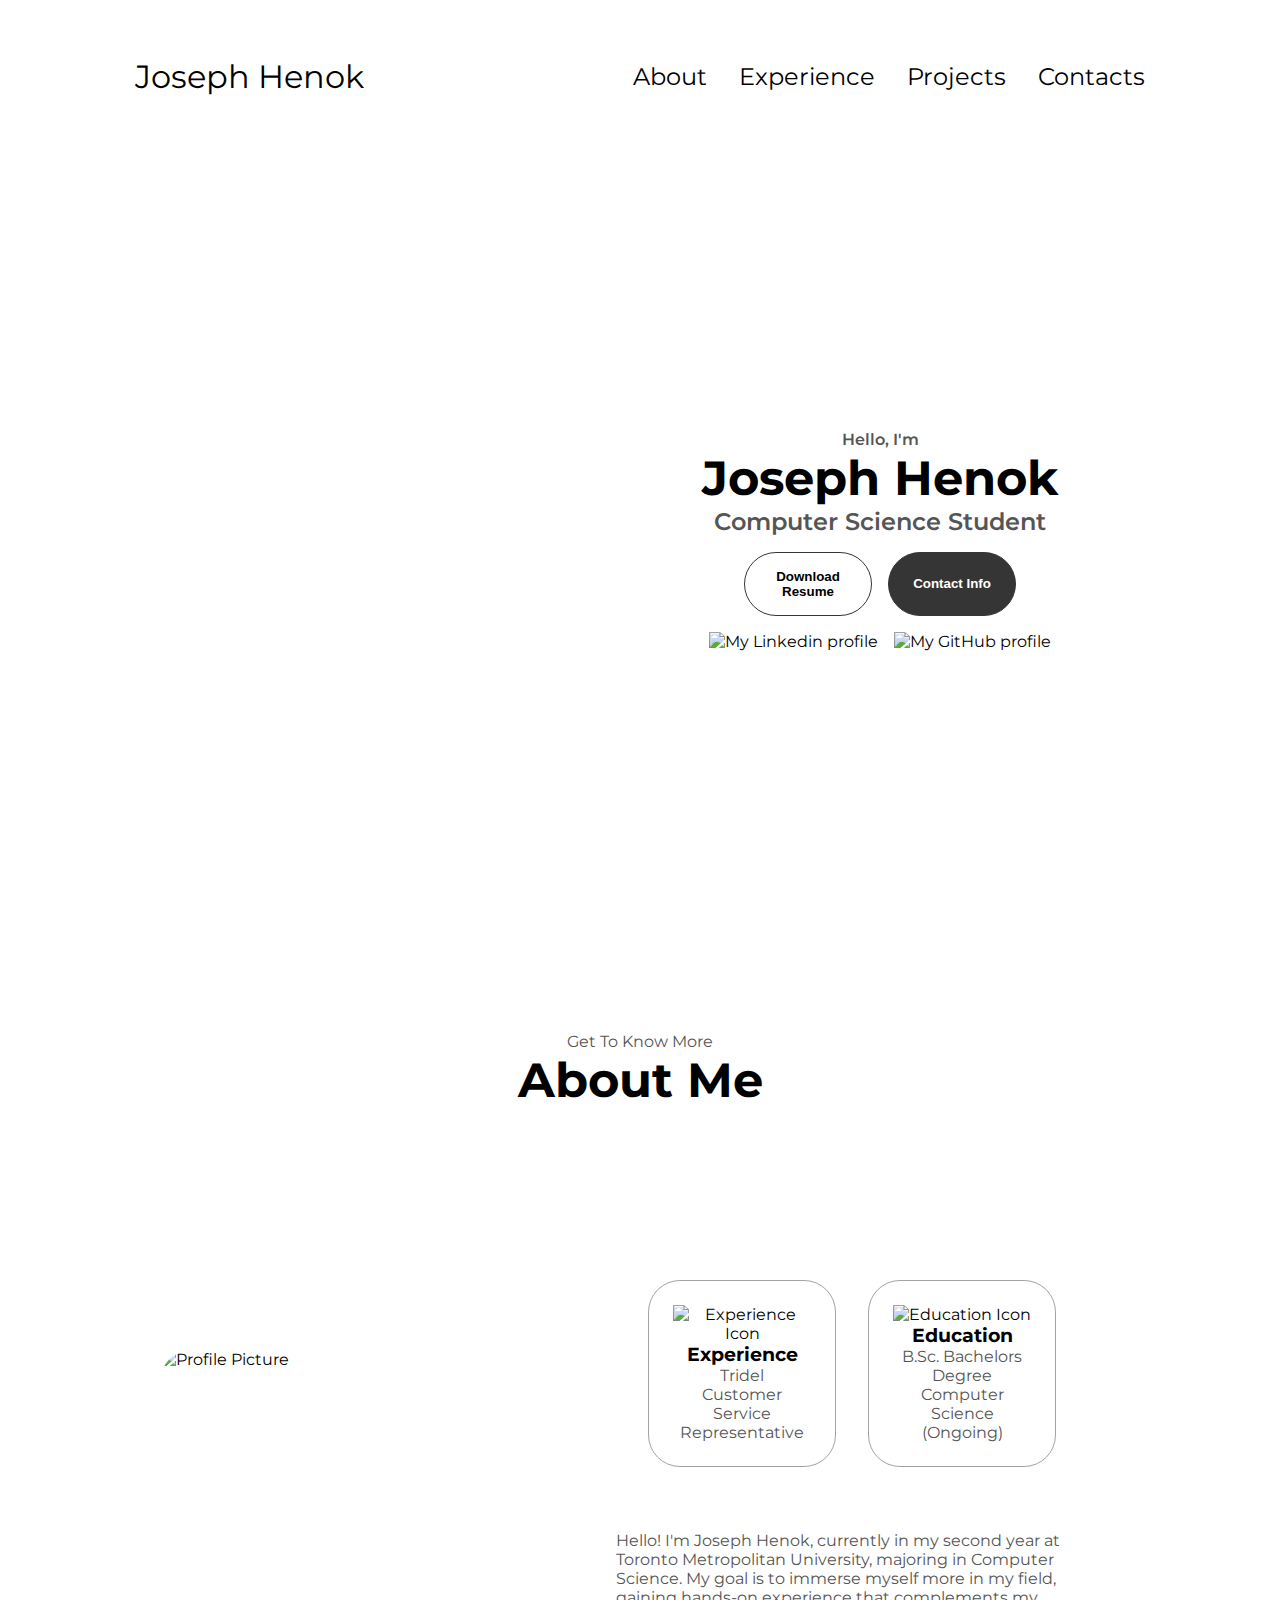
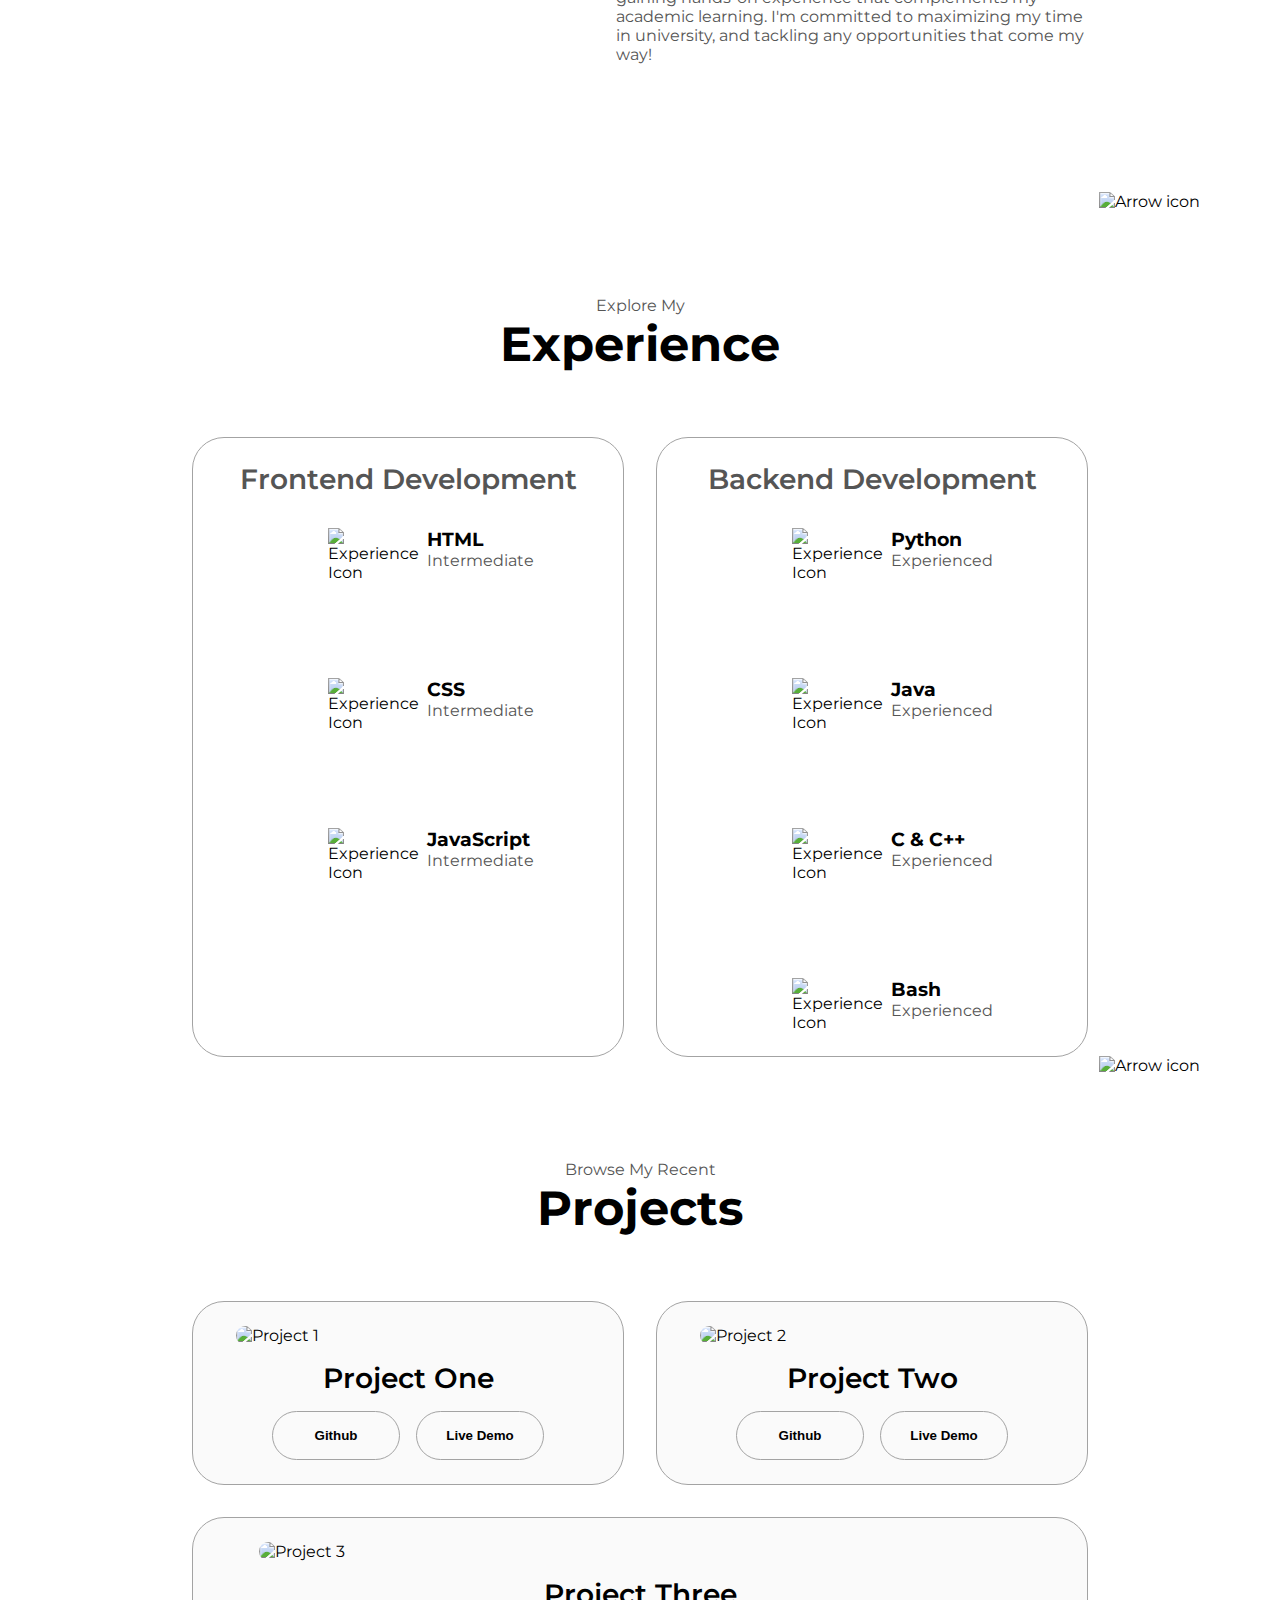
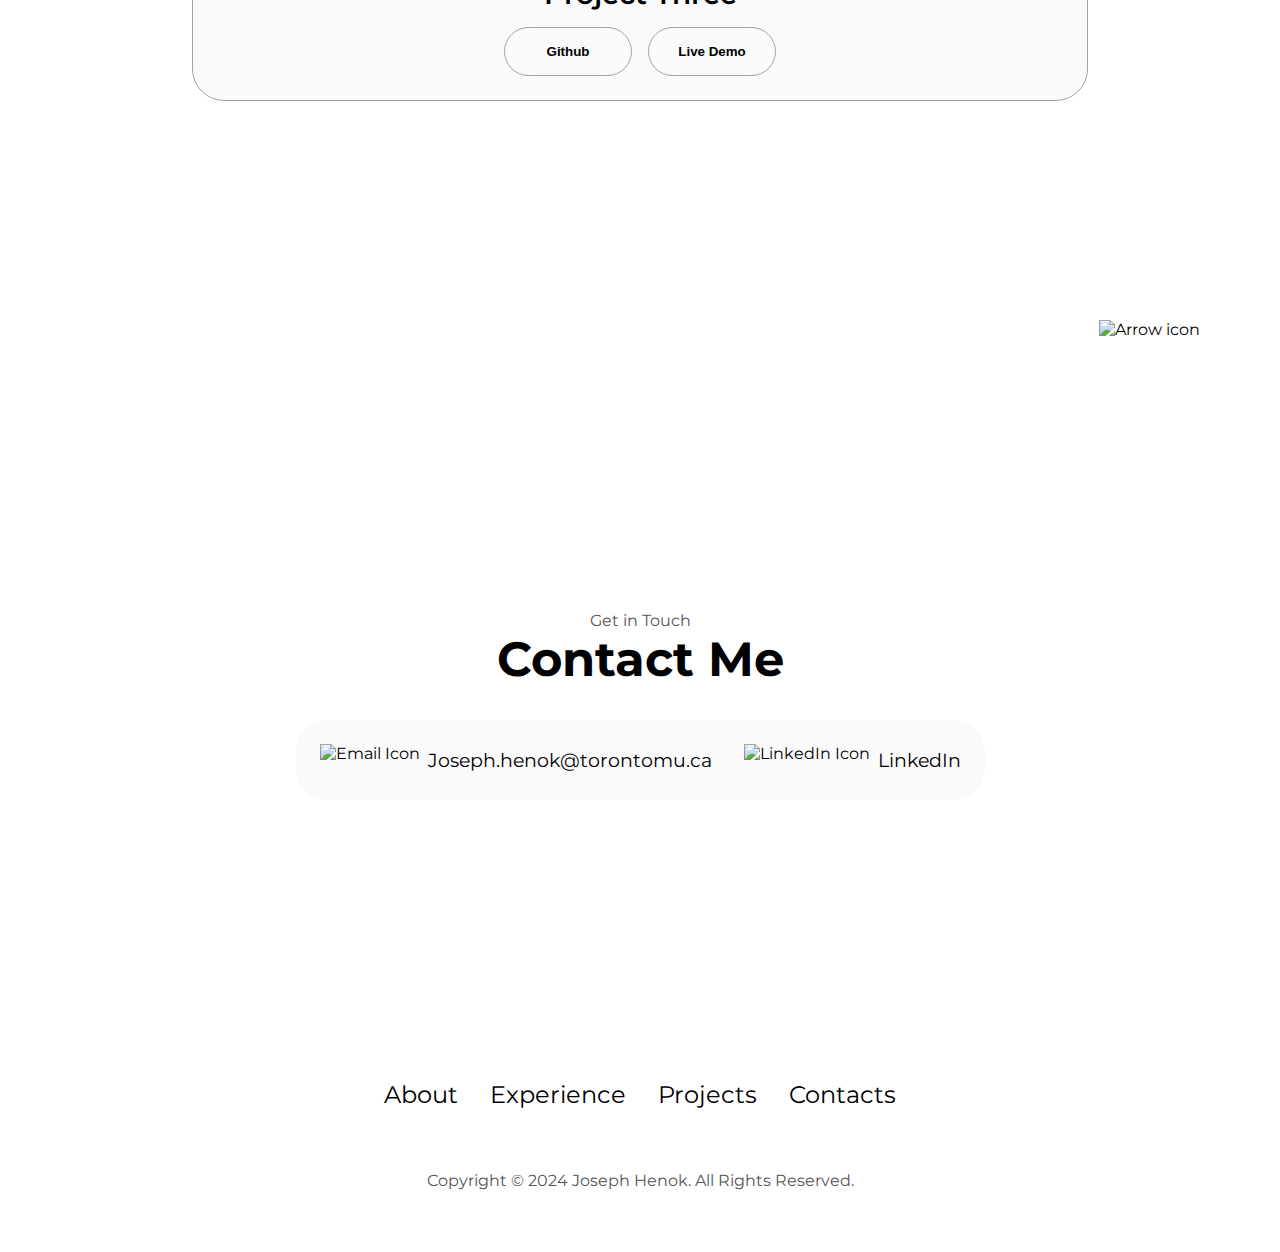
==== index.html @ 13d17602 "Merge branch 'main' of https://github.com/Josephhenok/website" ====
<!DOCTYPE html>
<html lang="en">
<head>
    <meta charset="UTF-8">
    <meta http-equiv="X-UA-Compatible" content="IE=edge">
    <meta name="viewport" content="width=device-width, initial-scale=1.0">
    <title>MyPortfolio</title>
    <link rel="stylesheet" href="style.css">
    <link rel="stylesheet" href="mediaqueries.css">
</head>
<body>
    <nav id="desktop-nav">
        <div class="logo">Joseph Henok</div>
        <div>
            <ul class="nav-links">
                <li><a href="#about">About</a></li>
                <li><a href="#experience">Experience</a></li>
                <li><a href="#projects">Projects</a></li>
                <li><a href="#contacts">Contacts</a></li>
            </ul>
        </div>
    </nav>
    <nav id="hamburger-nav">
        <div class="logo">Joseph Henok</div>
        <div class="hamburger-menu">
            <div class="hamburger-icon" onclick="toggleMenu()">
                <span></span>
                <span></span>
                <span></span>
            </div>
            <div class="menu-links">
                <li><a href="#about" onclick="toggleMenu()">About</a></li>
                <li><a href="#experience" onclick="toggleMenu()">Experience</a></li>
                <li><a href="#projects" onclick="toggleMenu()">Projects</a></li>
                <li><a href="#contacts" onclick="toggleMenu()">Contacts</a></li>
            </div>
        </div>
    </nav>
    <section id="profile">
        <div class="section__pic-container">
            <img src="./profile-pic.png" alt="">
        </div>
        <div class="section__text">
            <p class="section__text__p1">Hello, I'm</p>
            <h1 class="title">Joseph Henok</h1>
            <p class="section__text__p2">Computer Science Student</p>
            <div class="btn-container">
                <button class="btn btn-color-2"onclick="window.open('./Coop Resume.pdf')">
                Download Resume
            </button>
            <button class="btn btn-color-1"onclick="location.href='./#contacts'">
                Contact Info
            </button>
            </div>
            <div id="socials-container">
                <img src="./linkedin.png" 
                alt="My Linkedin profile" 
                class="icon" 
                onclick="location.href='https://www.linkedin.com/in/joseph-henok-674662269/'">
                <img src="./github.png" 
                alt="My GitHub profile" 
                class="icon" 
                onclick="location.href='https://github.com/Josephhenok/Projects'">
            </div>
        </div>
    </section>
    <section id="about">
        <p class="section__text__p1">Get To Know More</p>
        <h1 class="title">About Me</h1>
        <div class="section-container">
            <div class="section__pic-container">
                <img src="./TMU logo.png" alt="Profile Picture" class="about-pic">
            </div>
            <div class="about-details-container">
                <div class="about-containers">
                    <div class="details-container">
                        <img src="./experience.png" alt="Experience Icon" class="Icon">
                        <h3>Experience</h3>
                        <p>Tridel<br> Customer Service Representative</p>
                    </div>
                    <div class="details-container">
                        <img src="./education.png" alt="Education Icon" class="Icon">
                        <h3>Education</h3>
                        <p>B.Sc. Bachelors Degree<br> Computer Science (Ongoing)</p>
                    </div>
                    </div>
                    <div class="text-container">
                        <p>Hello! I'm Joseph Henok, currently in my second year at Toronto Metropolitan University, majoring in Computer Science. 
                          My goal is to immerse myself more in my field, gaining hands-on experience that complements my academic learning. I'm committed to maximizing my time in university, and tackling any opportunities that come my way!</p>
                    </div>
                </div>
            </div>
            <img
        src="./arrow.png"
        alt="Arrow icon"
        class="icon arrow"
        onclick="location.href='./#experience'"
      />
    </section>
    <section id="experience">
        <p class="section__text__p1">Explore My</p>
        <h1 class="title">Experience</h1>
        <div class="experience-details-container">
            <div class="about-containers">
                <div class="details-container">
                    <h2 class="experience-sub-title">Frontend Development</h2>
                    <div class="article-container">
                        <article>
                            <img src="./checkmark.png" alt="Experience Icon" class="Icon">
                        <div>
                            <h3>HTML</h3>
                            <p>Intermediate</p>
                        </div>
                    </article>
                        <article>
                        <img src="./checkmark.png" alt="Experience Icon" class="Icon">
                    <div>
                        <h3>CSS</h3>
                        <p>Intermediate</p>
                    </div>
                    </article>
                        <article>
                        <img src="./checkmark.png" alt="Experience Icon" class="Icon">
                    <div>
                        <h3>JavaScript</h3>
                        <p>Intermediate</p>
                    </div>
                    </article>
                    </div>
                </div>
                <div class="details-container">
                    <h2 class="experience-sub-title">Backend Development</h2>
                    <div class="article-container">
                        <article>
                            <img src="./checkmark.png" alt="Experience Icon" class="Icon">
                        <div>
                            <h3>Python</h3>
                            <p>Experienced</p>
                        </div>
                    </article>
                        <article>
                        <img src="./checkmark.png" alt="Experience Icon" class="Icon">
                    <div>
                        <h3>Java</h3>
                        <p>Experienced</p>
                    </div>
                    </article>
                        <article>
                        <img src="./checkmark.png" alt="Experience Icon" class="Icon">
                    <div>
                        <h3>C & C++</h3>
                        <p>Experienced</p>
                    </div>
                    </article>
                        <article>
                        <img src="./checkmark.png" alt="Experience Icon" class="Icon">
                    <div>
                        <h3>Bash</h3>
                        <p>Experienced</p>
                    </div>
                    </article>
                    </div>
                </div>
            </div>
        </div>
        <img
        src="./arrow.png"
        alt="Arrow icon"
        class="icon arrow"
        onclick="location.href='./#projects'"
      />
    </section>
    <section id="projects">
        <p class="section__text__p1">Browse My Recent</p>
        <h1 class="title">Projects</h1>
        <div class="experience-details-container">
          <div class="about-containers">
            <div class="details-container color-container">
              <div class="article-container">
                <img
                  src="./project-1.png"
                  alt="Project 1"
                  class="project-img"
                />
              </div>
              <h2 class="experience-sub-title project-title">Project One</h2>
              <div class="btn-container">
                <button
                  class="btn btn-color-2 project-btn"
                  onclick="location.href='https://github.com/'"
                >
                  Github
                </button>
                <button
                  class="btn btn-color-2 project-btn"
                  onclick="location.href='https://github.com/'"
                >
                  Live Demo
                </button>
              </div>
            </div>
            <div class="details-container color-container">
              <div class="article-container">
                <img
                  src="./project-2.png"
                  alt="Project 2"
                  class="project-img"
                />
              </div>
              <h2 class="experience-sub-title project-title">Project Two</h2>
              <div class="btn-container">
                <button
                  class="btn btn-color-2 project-btn"
                  onclick="location.href='https://github.com/'"
                >
                  Github
                </button>
                <button
                  class="btn btn-color-2 project-btn"
                  onclick="location.href='https://github.com/'"
                >
                  Live Demo
                </button>
              </div>
            </div>
            <div class="details-container color-container">
              <div class="article-container">
                <img
                  src="./project-3.png"
                  alt="Project 3"
                  class="project-img"
                />
              </div>
              <h2 class="experience-sub-title project-title">Project Three</h2>
              <div class="btn-container">
                <button
                  class="btn btn-color-2 project-btn"
                  onclick="location.href='https://github.com/'"
                >
                  Github
                </button>
                <button
                  class="btn btn-color-2 project-btn"
                  onclick="location.href='https://github.com/'"
                >
                  Live Demo
                </button>
              </div>
            </div>
          </div>
        </div>
        <img
        src="./arrow.png"
        alt="Arrow icon"
        class="icon arrow"
        onclick="location.href='./#contacts'"
      />
      </section>
      <section id="contacts">
        <p class="section__text__p1">Get in Touch</p>
        <h1 class="title">Contact Me</h1>
        <div class="contact-info-upper-container">
          <div class="contact-info-container">
            <img
              src="./email.png"
              alt="Email Icon"
              class="icon contact-icon email-icon"
            />
            <p><a href="mailto:joseph.henok@torontomu.ca">Joseph.henok@torontomu.ca</a></p>
          </div>
          <div class="contact-info-container">
            <img
              src="./linkedin.png"
              alt="LinkedIn Icon"
              class="icon contact-icon"
            />
            <p><a href="https://www.linkedin.com/in/joseph-henok-674662269/">LinkedIn</a></p>
          </div>
        </div>
      </section>
    <footer>
        <nav>
            <div class="nav-links-container">
                <ul class="nav-links">
                    <li><a href="#about">About</a></li>
                    <li><a href="#experience">Experience</a></li>
                    <li><a href="#projects">Projects</a></li>
                    <li><a href="#contacts">Contacts</a></li>
                </ul>
            </div>
        </nav>
        <p>Copyright &#169; 2024 Joseph Henok. All Rights Reserved.</p>
    </footer>
    <script src="script.js"></script>
</body>
</html>
---- style.css ----
/* GENERAL */

@import url('https://fonts.googleapis.com/css2?family=Montserrat:wght@100..900&display=swap');


* {
    margin: 0;
    padding: 0;
}

body {
    font-family: "Montserrat", sans-serif;
}

html{
    scroll-behavior: smooth;
}

p{
    color: rgb(85,85,85);
}

/* TRANSITION */

a, .btn {
    transition: all 300ms ease;
}

/* DESKTOP NAV*/

nav, .nav-links{
    display: flex;
}

nav{
    justify-content: space-around;
    align-items: center;
    height: 17vh;
}

.nav-links{
    gap: 2rem;
    list-style: none;
    font-size: 1.5rem;
}

a{
    color: black;
    text-decoration: none;
    text-decoration-color: white;
}

a:hover{
    color: gray;
    text-decoration: underline;
    text-underline-offset: 1rem;
    text-decoration-color: rgb(181,181,181);
}

.logo {
    font-size: 2rem;
}

.logo:hover{
    cursor: default;
}

/* HAMBURGER MENU */
#hamburger-nav {
    display: none;
}

.hamburger-menu {
    position: relative;
    display: inline-block;
}

.hamburger-icon {
    display: flex;
    flex-direction: column;
    justify-content: space-between;
    height: 24px;
    width: 30px;
    cursor: pointer;
}

.hamburger-icon span{
    width: 100%;
    height: 2px;
    background-color: black;
    transition: all 0.3 ease-in-out;
}

.menu-links{
    position: absolute;
    top: 100%;
    right: 0%;
    background-color: white;
    width: fit-content;
    max-height: 0;
    overflow: hidden;
    transition: all 0.3 ease-in-out;
}

.menu-links a {
    display: block;
    padding: 10px;
    text-align: center;
    font-size: 1.5rem;
    color: black;
    text-decoration: none;
    transition: all 0.3 ease-in-out;
}

.menu-links li{
    list-style: none;
}

.menu-links.open {
    max-height: 300px;
}

.hamburger-icon.open span:first-child {
    transform: rotate(45deg) translate(10px,5px);
}

.hamburger-icon.open span:nth-child(2) {
    opacity: 0;
}

.hamburger-icon.open span:last-child {
    transform: rotate(-45deg) translate(10px,-5px);
}

.hamburger-icon span:first-child{
    transform: none;
}

.hamburger-icon span:first-child{
    opacity: 1;
}

.hamburger-icon span:first-child{
    transform: none;
}

/* SECTIONS */

section {
    padding-top: 4vh;
    height: 96vh;
    margin: 0 10rem;
    box-sizing: border-box;
    min-height: fit-content;
}
.section-container{
    display: flex;
}

/* PROFILE */

#profile {
    display: flex;
    justify-content: center;
    gap: 5rem;
    height: 60vh;

}

.section__pic-container{
    display: flex;
    height: 400px;
    width: 400px;
    margin: auto 0;
}

.section__text{
    align-self: center;
    text-align: center;
}

.section__text p{
    font-weight: 600;
}

.section__text__p1{
    text-align: center;
}

.section__text__p2{
    font-size: 1.5rem;
    margin-bottom: 1rem;
}

.title{
    font-size: 3rem;
    text-align: center;
}

#socials-container {
    display: flex;
    justify-content: center;
    margin-top: 1rem;
    gap: 1rem;
}

/* ICONS */

.icon {
    cursor: pointer;
    height: 1.75rem;
}

/* BUTTONS */

.btn-container{
    display: flex;
    justify-content: center;
    gap: 1rem;
}

.btn{
    font-weight: 600;
    transition: all 300ms ease;
    padding: 1rem;
    width: 8rem;
    border-radius: 2rem;
}

.btn-color-1, .btn-color-2 {
    border: rgb(53, 53, 53) 0.1rem solid;
}

.btn-color-1:hover,
.btn-color-2:hover{
    border:rgb(53,53,53) 0.1rem solid;
}

.btn-color-1:hover,
.btn-color-2:hover{
    cursor: pointer;    
}

.btn-color-1,
.btn-color-2:hover{
    background: rgb(53,53,53);
    color: white;
}

.btn-color-1:hover{
    background-color: rgb(0,0,0);
}

.btn-color-2{
    background: none;
}

.btn-color-2:hover{
    border: rgb(255,255,255) 0.1rem solid;
}

.btn-container{
    gap: 1rem;
}

/* ABOUT */

#about{
    position: relative;
}

.about-containers{
    gap: 2rem;
    margin-bottom: 2rem;
    margin-top: 2rem;
}

.about-details-container{
    justify-content: center;
    flex-direction: column;
}

.about-containers, .about-details-container{
    display: flex;
    padding: 2rem;
}

.about-pic{
    border-radius: 2rem;
    height: 20vh;
    width: 40vh;
    margin: auto 0;
    /* background-position: left; */
}

.arrow{
    position: absolute;
    right: -5rem;
    bottom: 2.5rem;
}

.details-container{
    padding: 1.5rem;
    flex: 1;
    background: white;
    border-radius: 2rem;
    border: rgb(53,53,53) 0.1rem solid;
    border-color: rgb(163,163,163);
    text-align: center;
}

.section-container{
    gap: 4rem;
    height: 80%;
}

.section__pic-container{
    height: 400px;
    width: 400px;
    margin: auto 0; 
}

/* EXPERIENCE */

#experience{
    position: relative;
}

.experience-sub-title{
    color: rgb(85,85,85);
    font-weight: 600;
    font-size: 1.75rem;
    margin-bottom: 2rem;
}

.experience-details-container{
    display: flex;
    justify-content: center;
    flex-direction: column;
}

.article-container{
    display: flex;
    text-align: left;
    flex-wrap: wrap;
    flex-direction: row;
    gap: 6rem;
    justify-content: space-around;
}

article{
    display: flex;
    width: 10rem;
    justify-content: space-around;
    gap: 0.5rem;
}

article .icon{
    cursor: default;
}

/* PROJECTS */

#projects{
    position: relative;
}

.color-container {
    border-color: rgb(163,163,163);
    background: rgb(250,250,250);
}

.project-img{
    border-radius: 2rem;
    width: 90%;
    height: 90%;
}

.project-title{
    margin: 1rem;
    color: black;
}

.project-btn{
    color: black;
    border-color: rgb(163,163,163);
}

/* CONTACT */

#contacts {
    display: flex;
    justify-content: center;
    flex-direction: column;
    height: 70vh;
}

.contact-info-upper-container{
    display: flex;
    justify-content: center;
    border-radius: 2rem;
    border: rgb(53,53,53);
    border-color: rgb(163,163,163);
    background: rgb(250,250,250);
    margin: 2rem auto;
    padding: 0.5rem;
}

.contact-info-container{
    display: flex;
    align-items: center;
    justify-content: center;
    gap: 0.5rem;
    margin: 1rem;
}

.contact-info-container p{
    font-size: larger;
}

.contact-icon{
    cursor: default;
    height: 2rem;
}

/* FOOTER SECTION */

footer{
    height: 26vh;
    margin: 0 1rem;
}

footer p{
    text-align: center;
}
---- mediaqueries.css ----
@media screen and (max-width: 1400px) {
    #profile {
        height: 83vh;
        margin-bottom: 6rem;
    }
    .about-containers {
        flex-wrap: wrap;
    }
}

@media screen and (max-width: 1200px) {
    #desktop-nav {
        display: none;
    }
    #hamburger-nav {
        display: flex;
    }
    #experience, .experience-details-container {
        margin-top: 2rem;
    }
    #profile, .section-container {
        display: block;
    }
    section, .section-container {
        height: fit-content;
    }
    section {
        margin: 0 5%;
    }
    .section__pic-container {
        width: 275px;
        height: 275px;
        margin: 0 auto 2rem;
    }
    .about-containers {
        margin-top: 0;
    }
}

@media screen and (max-width: 600px) {
    #contact, footer {
        height: 40vh;
    }
    #profile {
        height: 83vh;
        margin-bottom: 0;
    }
    article {
        font-size: 1rem;
    }
    footer nav {
        height: fit-content;
        margin-bottom: 2rem;
    }
    .about-containers, .contact-info-upper-container, .btn-container {
        flex-wrap: wrap;
    }
    .contact-info-container {
        margin: 0;
    }
    .contact-info-container p, .nav-links li a {
        font-size: 1rem;
    }
    .experience-sub-title {
        font-size: 1.25rem;
    }
    .logo {
        font-size: 1.5rem;
    }
    .nav-links {
        flex-direction: column;
        gap: 0.5rem;
        text-align: center;
    }
    .section__pic-container{
        width: auto;
        height: 46vw;
        justify-content: center;
    }
    .section__text__p2 {
        font-size: 1.25rem;
    }
    .title {
        font-size: 2rem;
    }
    .text-container {
        text-align: justify;
    }
}
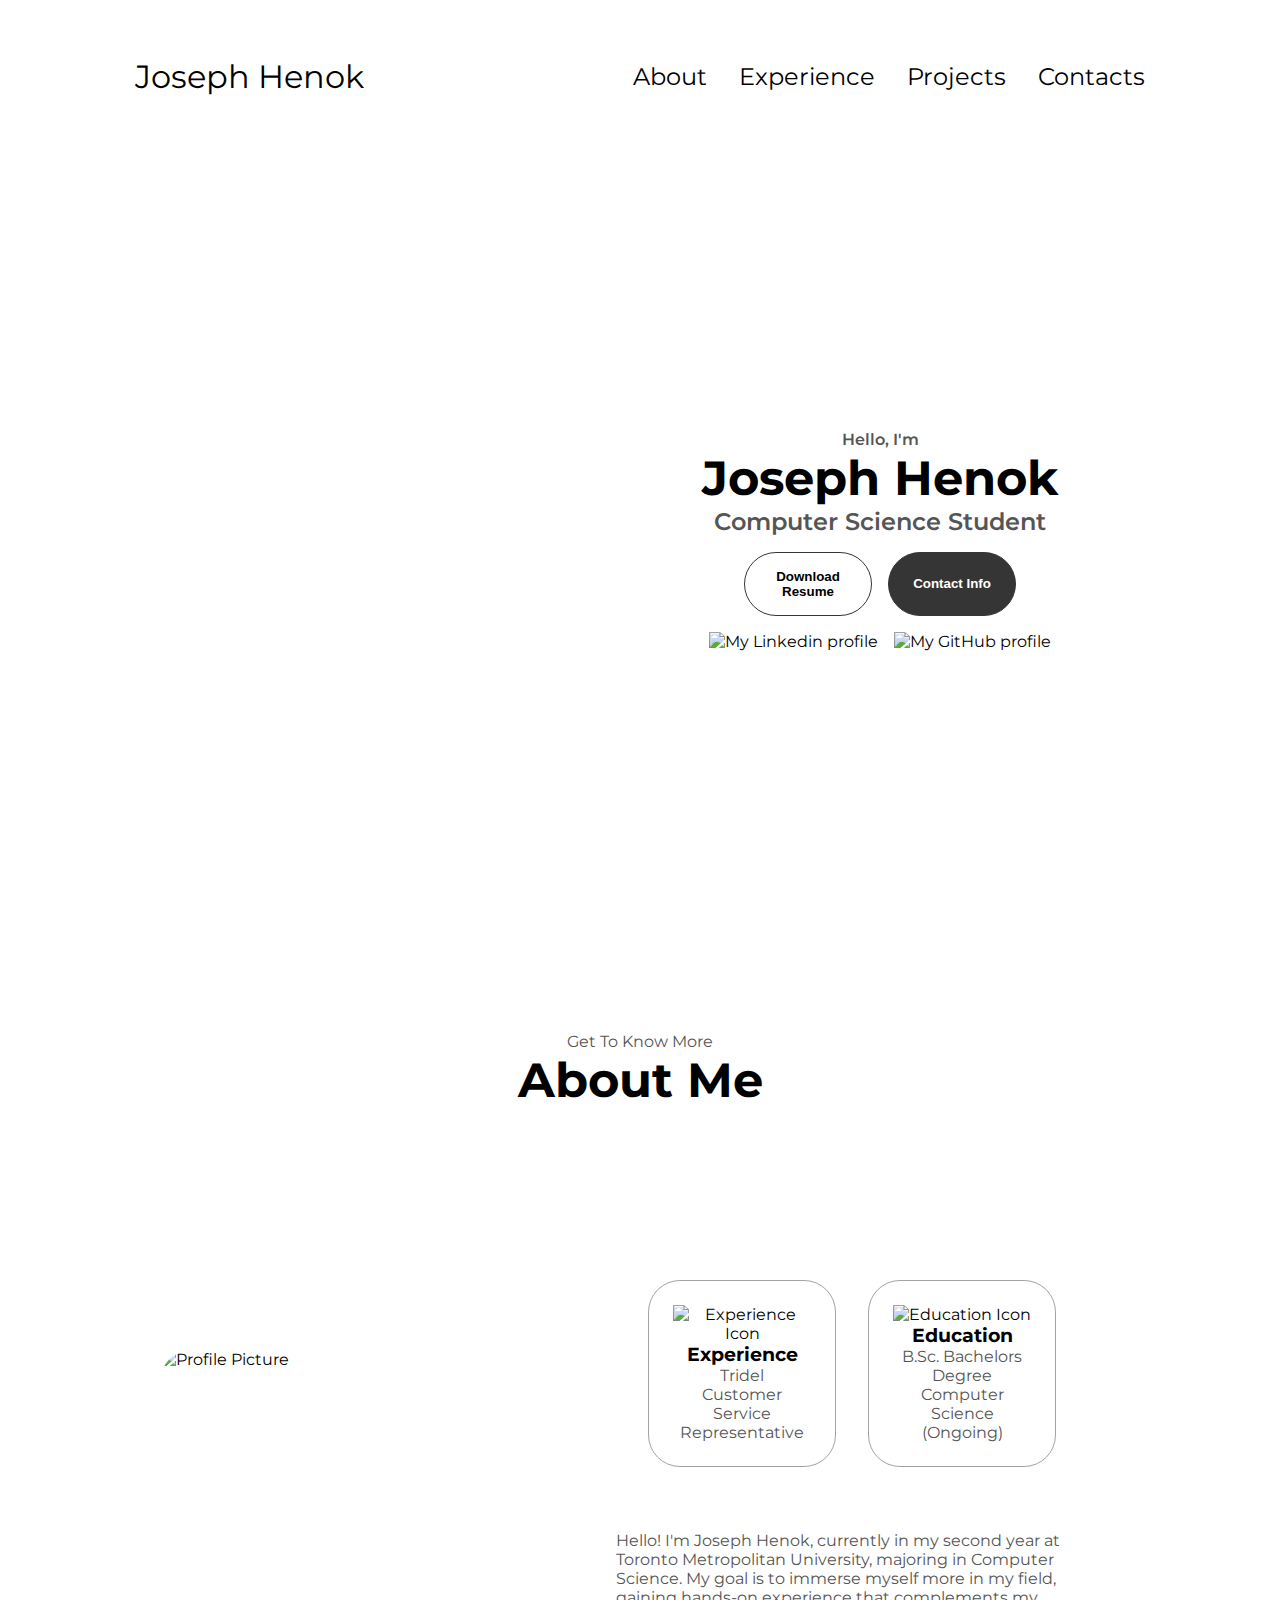
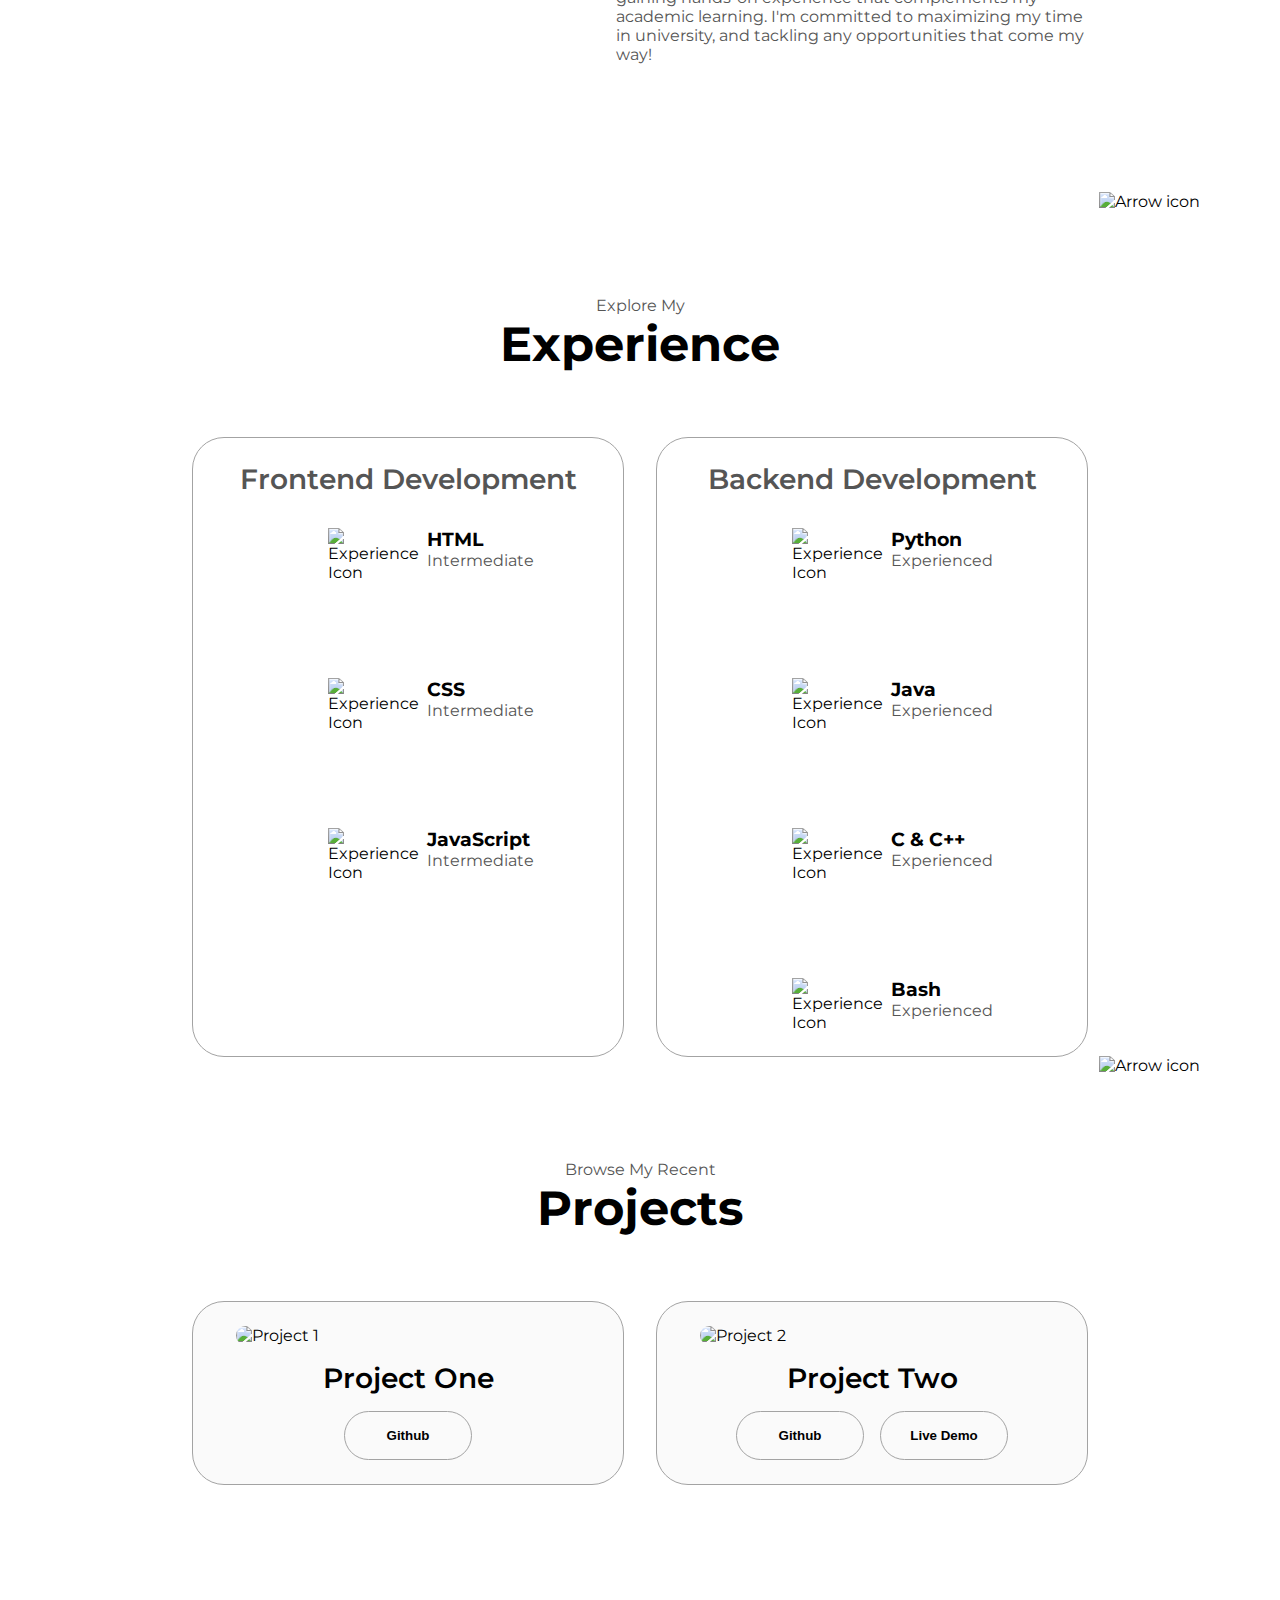
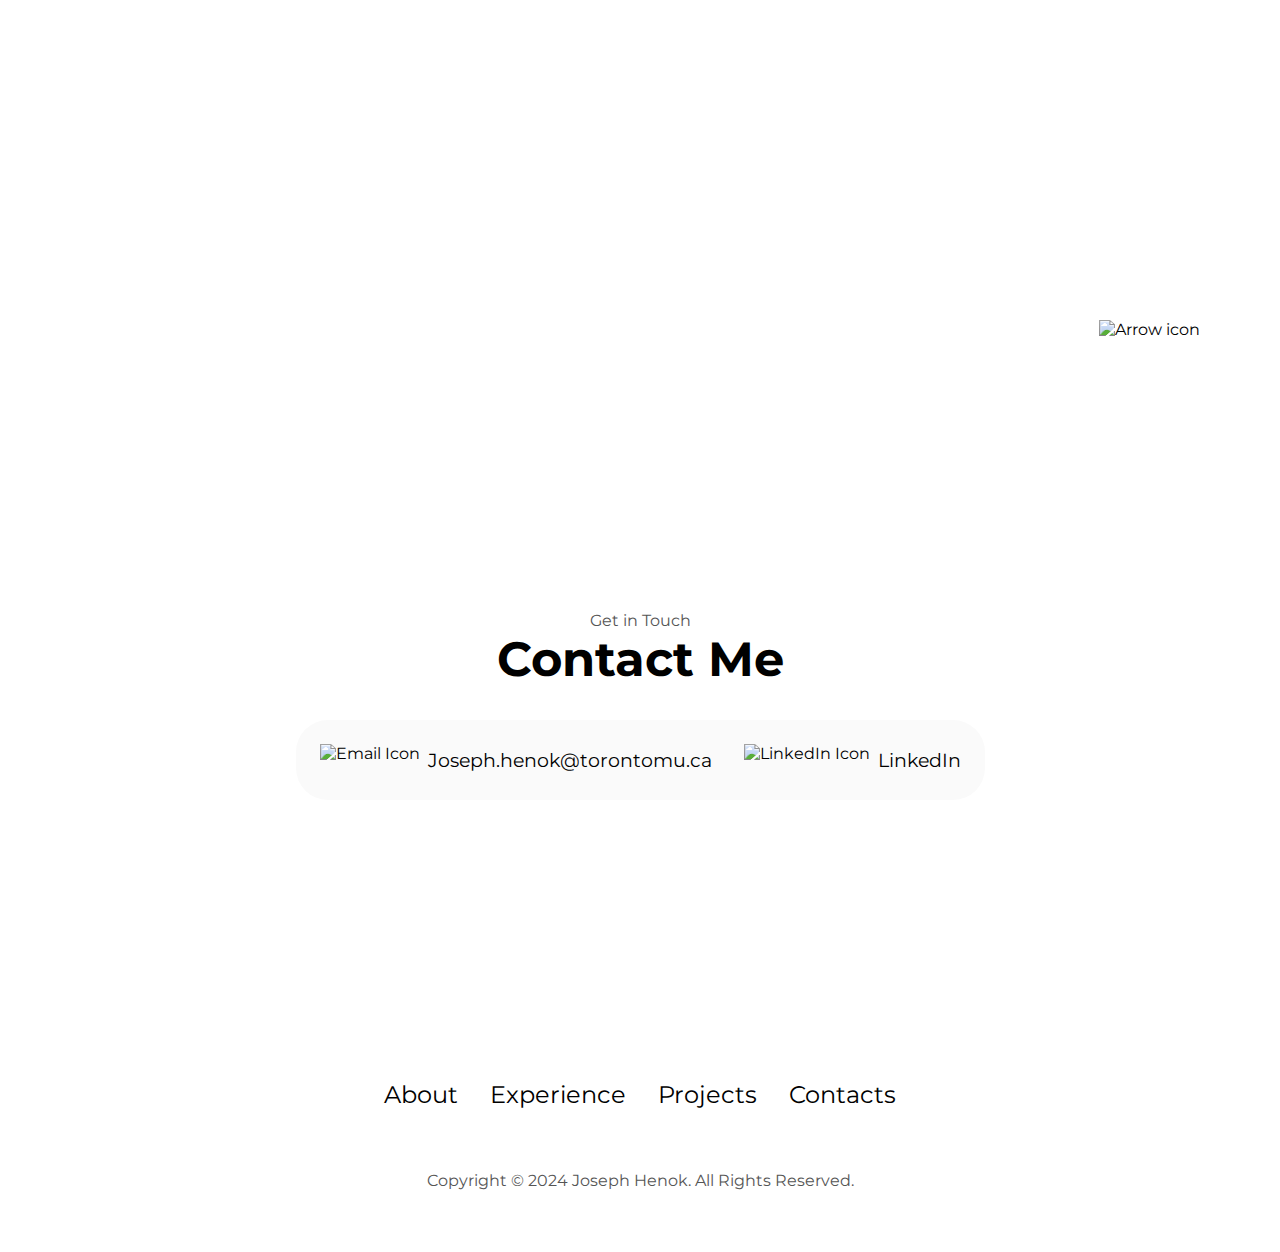
==== commit d83917b2: "Merge branch 'main' of https://github.com/Josephhenok/website" ====
--- a/index.html
+++ b/index.html
@@ -38,7 +38,7 @@
     </nav>
     <section id="profile">
         <div class="section__pic-container">
-            <img src="./profile-pic.png" alt="">
+            <img src="./assets/profile-pic.png" alt="">
         </div>
         <div class="section__text">
             <p class="section__text__p1">Hello, I'm</p>
@@ -53,11 +53,11 @@
             </button>
             </div>
             <div id="socials-container">
-                <img src="./linkedin.png" 
+                <img src="./assets/linkedin.png" 
                 alt="My Linkedin profile" 
                 class="icon" 
                 onclick="location.href='https://www.linkedin.com/in/joseph-henok-674662269/'">
-                <img src="./github.png" 
+                <img src="./assets/github.png" 
                 alt="My GitHub profile" 
                 class="icon" 
                 onclick="location.href='https://github.com/Josephhenok/Projects'">
@@ -69,17 +69,17 @@
         <h1 class="title">About Me</h1>
         <div class="section-container">
             <div class="section__pic-container">
-                <img src="./TMU logo.png" alt="Profile Picture" class="about-pic">
+                <img src="./assets/TMU logo.png" alt="Profile Picture" class="about-pic">
             </div>
             <div class="about-details-container">
                 <div class="about-containers">
                     <div class="details-container">
-                        <img src="./experience.png" alt="Experience Icon" class="Icon">
+                        <img src="./assets/experience.png" alt="Experience Icon" class="Icon">
                         <h3>Experience</h3>
                         <p>Tridel<br> Customer Service Representative</p>
                     </div>
                     <div class="details-container">
-                        <img src="./education.png" alt="Education Icon" class="Icon">
+                        <img src="./assets/education.png" alt="Education Icon" class="Icon">
                         <h3>Education</h3>
                         <p>B.Sc. Bachelors Degree<br> Computer Science (Ongoing)</p>
                     </div>
@@ -91,7 +91,7 @@
                 </div>
             </div>
             <img
-        src="./arrow.png"
+        src="./assets/arrow.png"
         alt="Arrow icon"
         class="icon arrow"
         onclick="location.href='./#experience'"
@@ -106,21 +106,21 @@
                     <h2 class="experience-sub-title">Frontend Development</h2>
                     <div class="article-container">
                         <article>
-                            <img src="./checkmark.png" alt="Experience Icon" class="Icon">
+                            <img src="./assets/checkmark.png" alt="Experience Icon" class="Icon">
                         <div>
                             <h3>HTML</h3>
                             <p>Intermediate</p>
                         </div>
                     </article>
                         <article>
-                        <img src="./checkmark.png" alt="Experience Icon" class="Icon">
+                        <img src="./assets/checkmark.png" alt="Experience Icon" class="Icon">
                     <div>
                         <h3>CSS</h3>
                         <p>Intermediate</p>
                     </div>
                     </article>
                         <article>
-                        <img src="./checkmark.png" alt="Experience Icon" class="Icon">
+                        <img src="./assets/checkmark.png" alt="Experience Icon" class="Icon">
                     <div>
                         <h3>JavaScript</h3>
                         <p>Intermediate</p>
@@ -132,28 +132,28 @@
                     <h2 class="experience-sub-title">Backend Development</h2>
                     <div class="article-container">
                         <article>
-                            <img src="./checkmark.png" alt="Experience Icon" class="Icon">
+                            <img src="./assets/checkmark.png" alt="Experience Icon" class="Icon">
                         <div>
                             <h3>Python</h3>
                             <p>Experienced</p>
                         </div>
                     </article>
                         <article>
-                        <img src="./checkmark.png" alt="Experience Icon" class="Icon">
+                        <img src="./assets/checkmark.png" alt="Experience Icon" class="Icon">
                     <div>
                         <h3>Java</h3>
                         <p>Experienced</p>
                     </div>
                     </article>
                         <article>
-                        <img src="./checkmark.png" alt="Experience Icon" class="Icon">
+                        <img src="./assets/checkmark.png" alt="Experience Icon" class="Icon">
                     <div>
                         <h3>C & C++</h3>
                         <p>Experienced</p>
                     </div>
                     </article>
                         <article>
-                        <img src="./checkmark.png" alt="Experience Icon" class="Icon">
+                        <img src="./assets/checkmark.png" alt="Experience Icon" class="Icon">
                     <div>
                         <h3>Bash</h3>
                         <p>Experienced</p>
@@ -164,7 +164,7 @@
             </div>
         </div>
         <img
-        src="./arrow.png"
+        src="./assets/arrow.png"
         alt="Arrow icon"
         class="icon arrow"
         onclick="location.href='./#projects'"
@@ -178,7 +178,7 @@
             <div class="details-container color-container">
               <div class="article-container">
                 <img
-                  src="./project-1.png"
+                  src="./assets/crypt.jpeg"
                   alt="Project 1"
                   class="project-img"
                 />
@@ -191,18 +191,12 @@
                 >
                   Github
                 </button>
-                <button
-                  class="btn btn-color-2 project-btn"
-                  onclick="location.href='https://github.com/'"
-                >
-                  Live Demo
-                </button>
               </div>
             </div>
             <div class="details-container color-container">
               <div class="article-container">
                 <img
-                  src="./project-2.png"
+                  src="./assets/project-2.png"
                   alt="Project 2"
                   class="project-img"
                 />
@@ -217,40 +211,16 @@
                 </button>
                 <button
                   class="btn btn-color-2 project-btn"
-                  onclick="location.href='https://github.com/'"
+                  onclick="location.href='https://josephhenok.netlify.app/'"
                 >
                   Live Demo
                 </button>
               </div>
             </div>
-            <div class="details-container color-container">
-              <div class="article-container">
-                <img
-                  src="./project-3.png"
-                  alt="Project 3"
-                  class="project-img"
-                />
-              </div>
-              <h2 class="experience-sub-title project-title">Project Three</h2>
-              <div class="btn-container">
-                <button
-                  class="btn btn-color-2 project-btn"
-                  onclick="location.href='https://github.com/'"
-                >
-                  Github
-                </button>
-                <button
-                  class="btn btn-color-2 project-btn"
-                  onclick="location.href='https://github.com/'"
-                >
-                  Live Demo
-                </button>
-              </div>
-            </div>
           </div>
         </div>
         <img
-        src="./arrow.png"
+        src="./assets/arrow.png"
         alt="Arrow icon"
         class="icon arrow"
         onclick="location.href='./#contacts'"
@@ -262,7 +232,7 @@
         <div class="contact-info-upper-container">
           <div class="contact-info-container">
             <img
-              src="./email.png"
+              src="./assets/email.png"
               alt="Email Icon"
               class="icon contact-icon email-icon"
             />
@@ -270,7 +240,7 @@
           </div>
           <div class="contact-info-container">
             <img
-              src="./linkedin.png"
+              src="./assets/linkedin.png"
               alt="LinkedIn Icon"
               class="icon contact-icon"
             />
@@ -293,4 +263,4 @@
     </footer>
     <script src="script.js"></script>
 </body>
-</html>+</html>
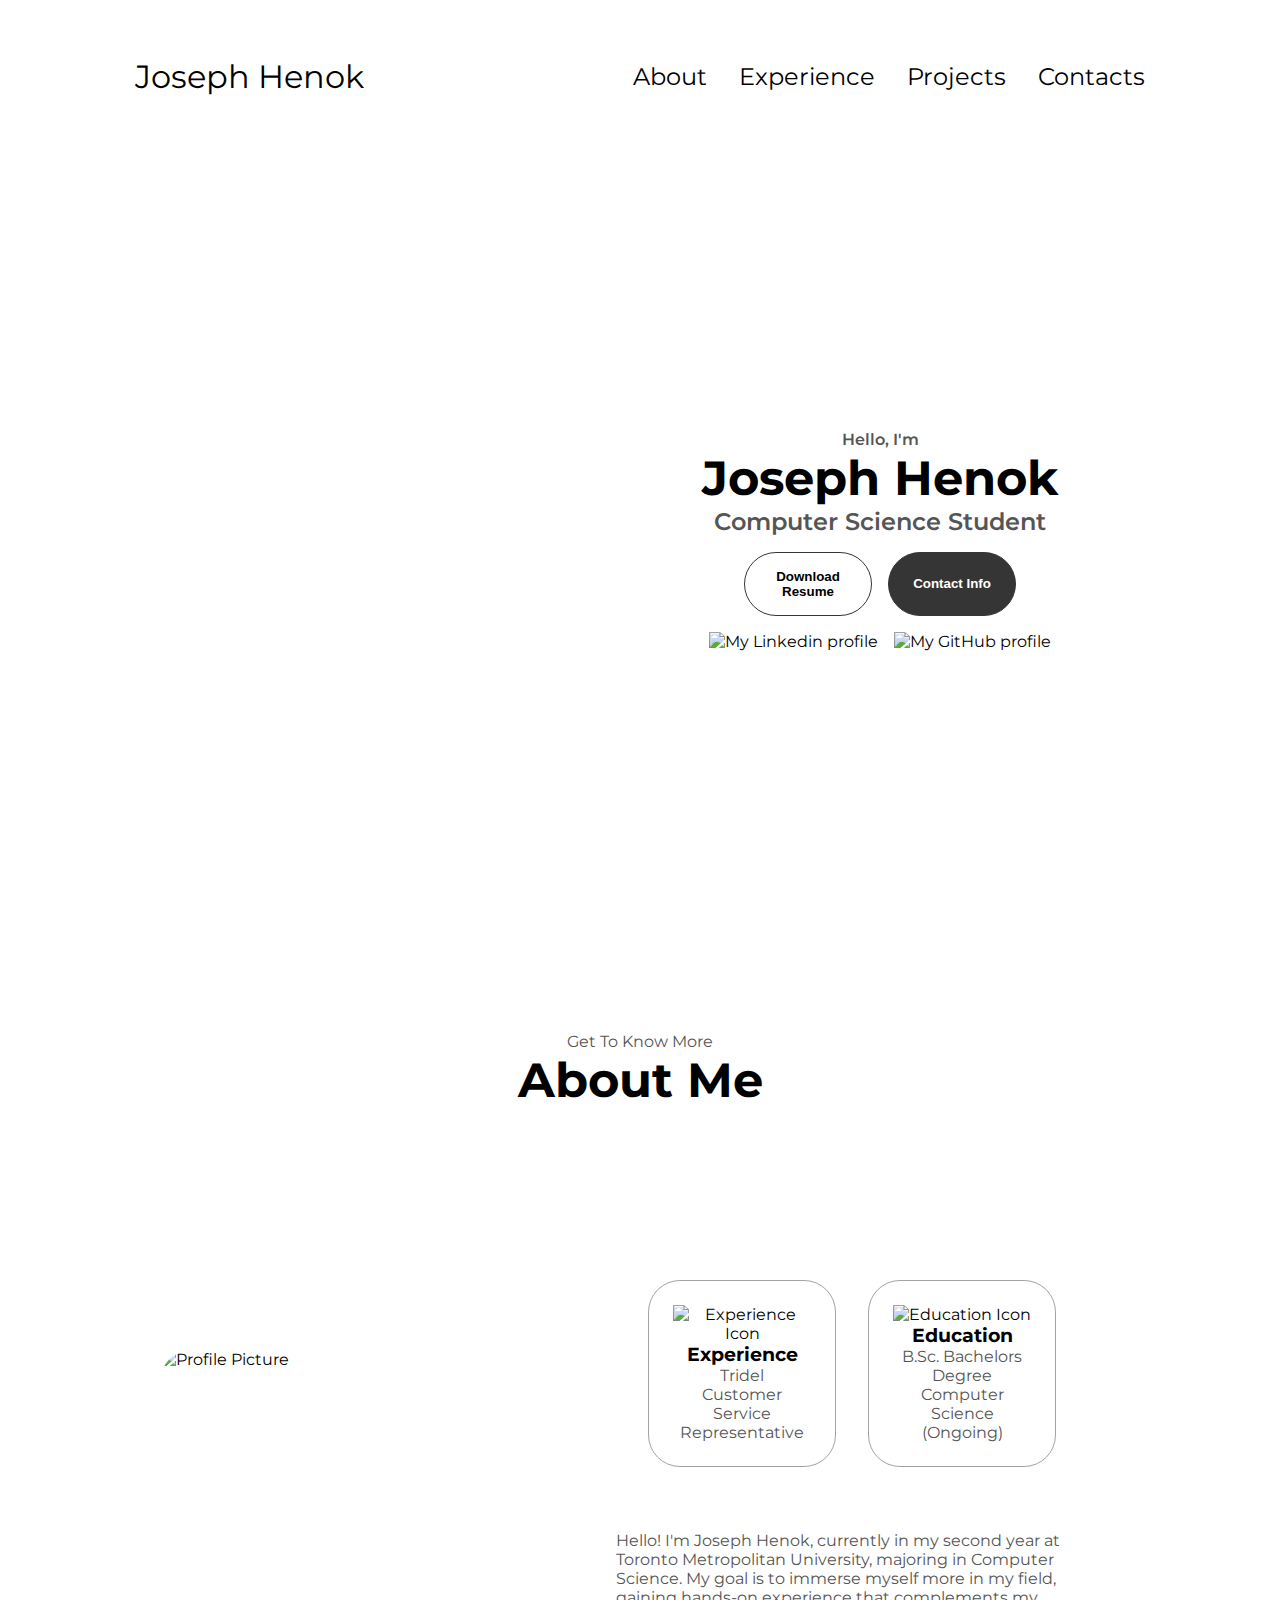
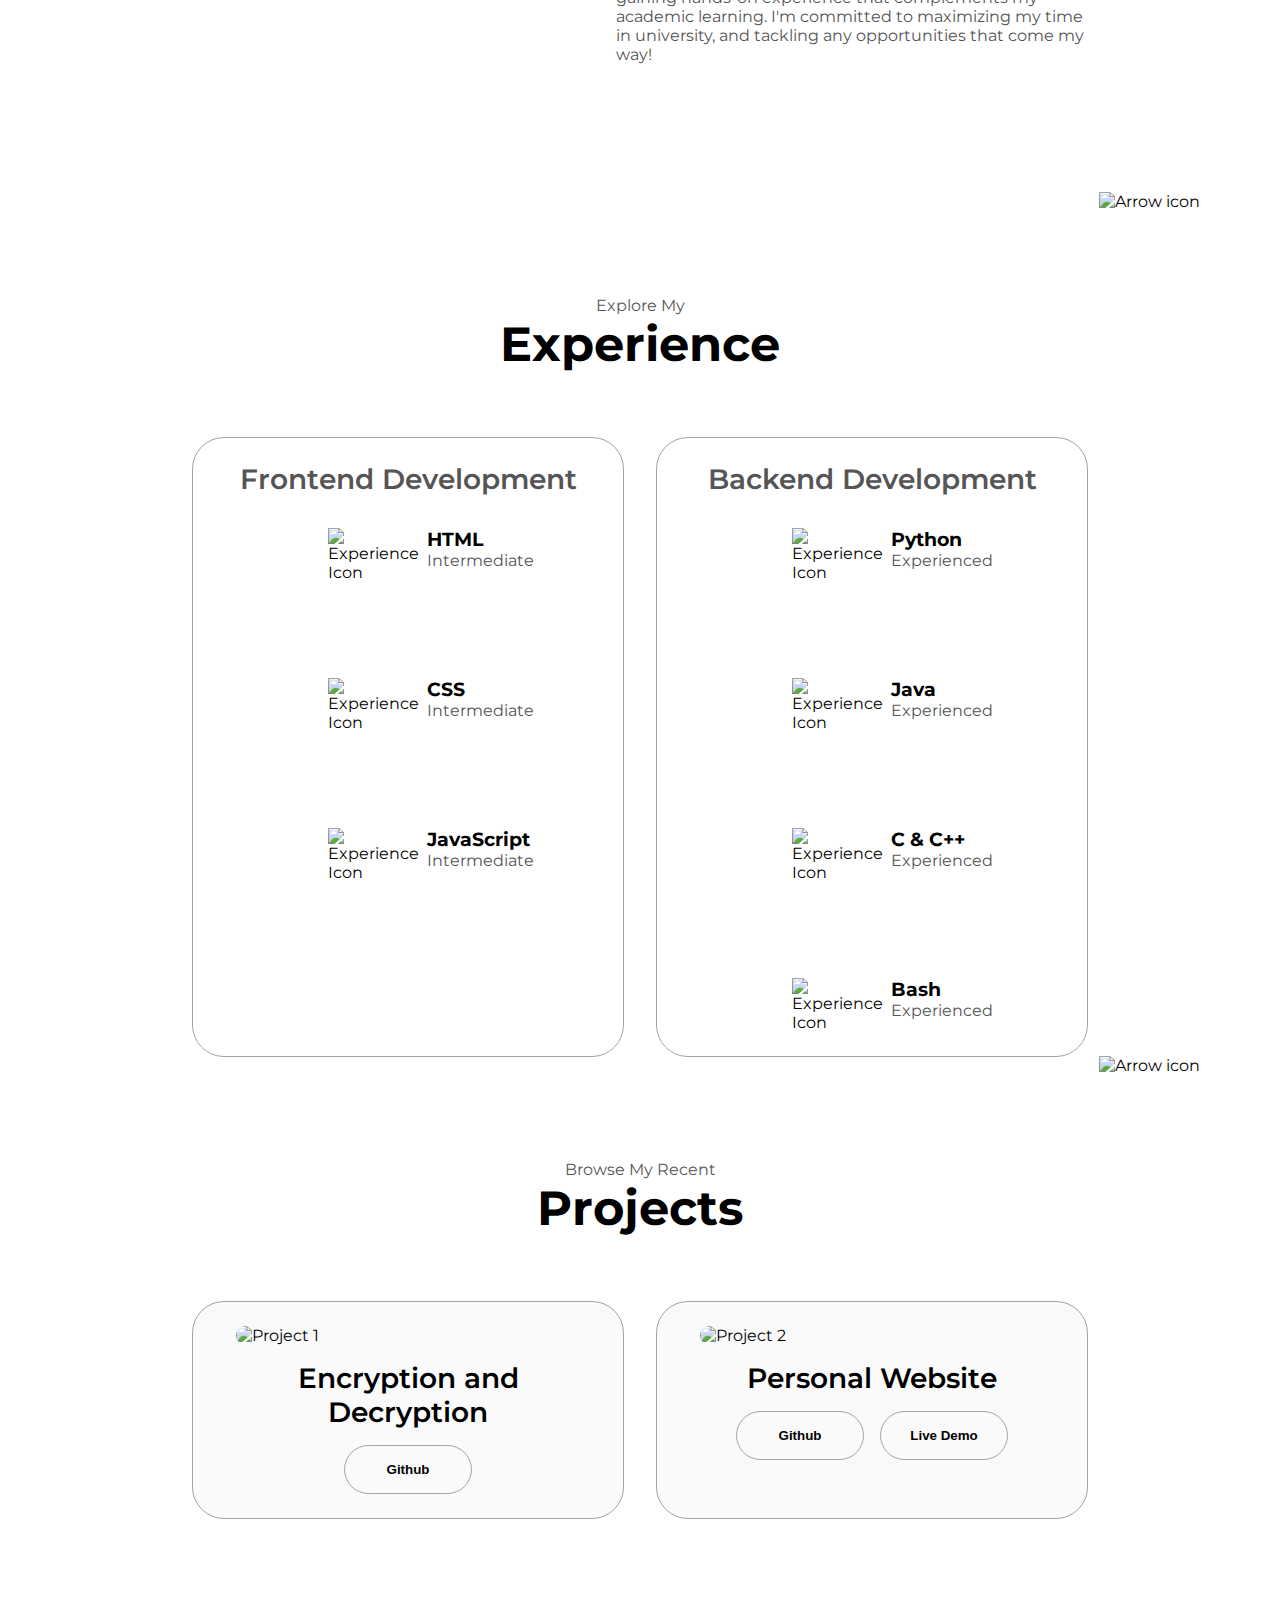
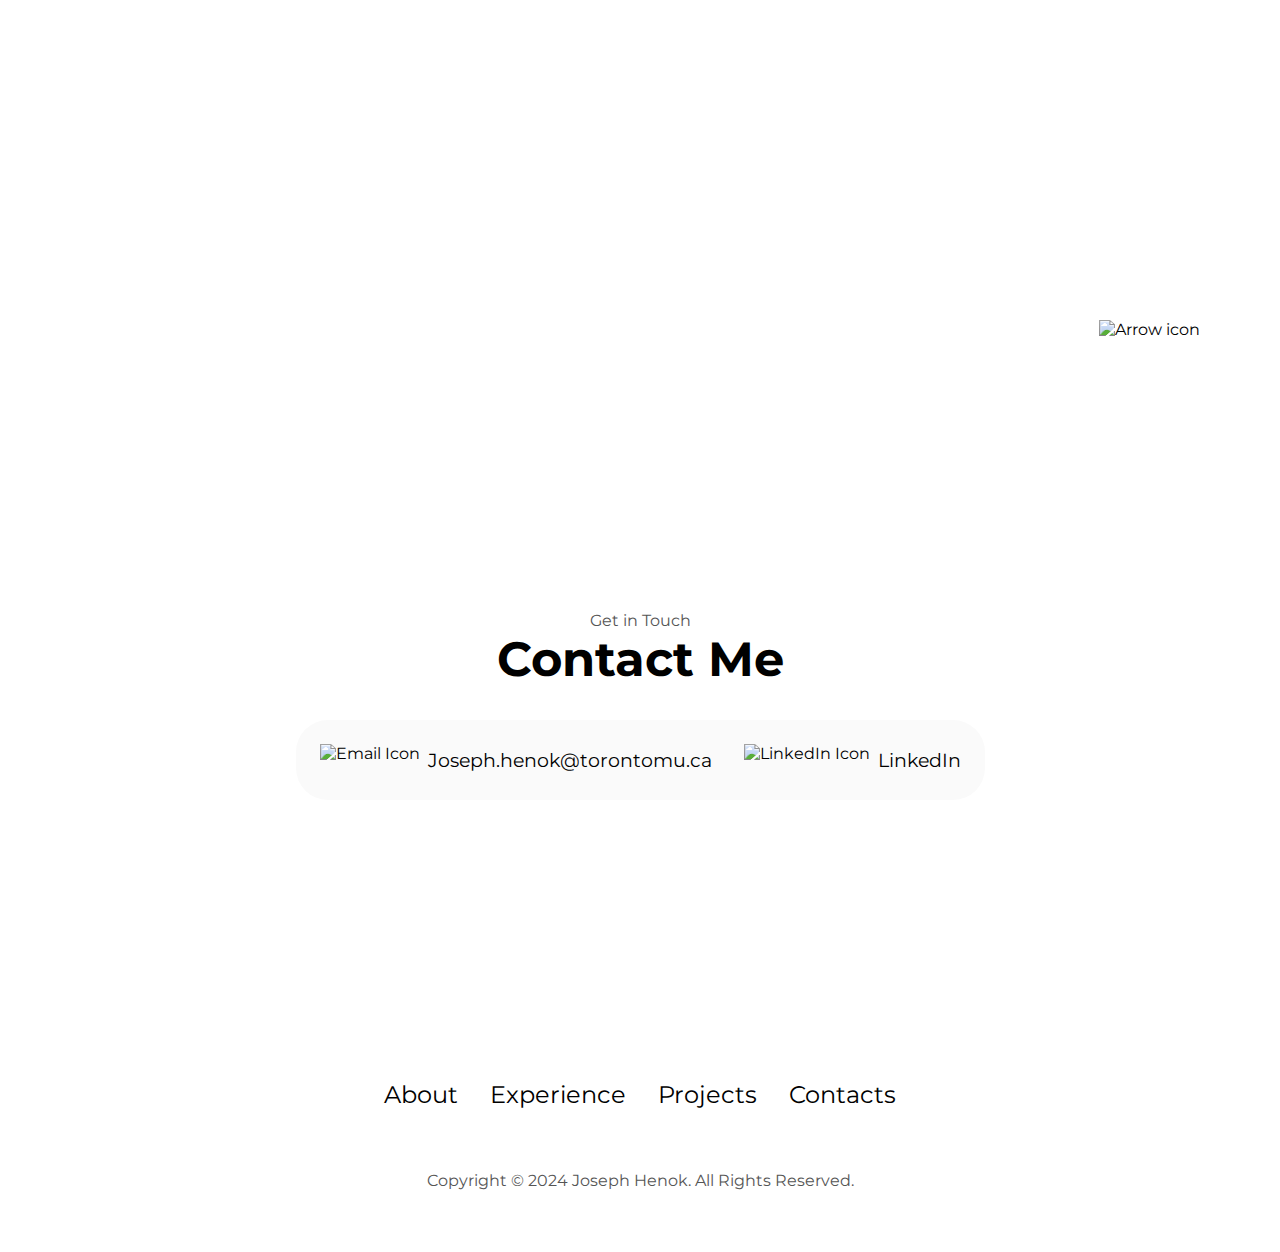
==== commit 7c4f4363: "Update index.html" ====
--- a/index.html
+++ b/index.html
@@ -183,7 +183,7 @@
                   class="project-img"
                 />
               </div>
-              <h2 class="experience-sub-title project-title">Project One</h2>
+              <h2 class="experience-sub-title project-title">Encryption and Decryption</h2>
               <div class="btn-container">
                 <button
                   class="btn btn-color-2 project-btn"
@@ -196,16 +196,16 @@
             <div class="details-container color-container">
               <div class="article-container">
                 <img
-                  src="./assets/project-2.png"
+                  src="./assets/website.png"
                   alt="Project 2"
                   class="project-img"
                 />
               </div>
-              <h2 class="experience-sub-title project-title">Project Two</h2>
+              <h2 class="experience-sub-title project-title">Personal Website</h2>
               <div class="btn-container">
                 <button
                   class="btn btn-color-2 project-btn"
-                  onclick="location.href='https://github.com/'"
+                  onclick="location.href='https://github.com/Josephhenok/website'"
                 >
                   Github
                 </button>
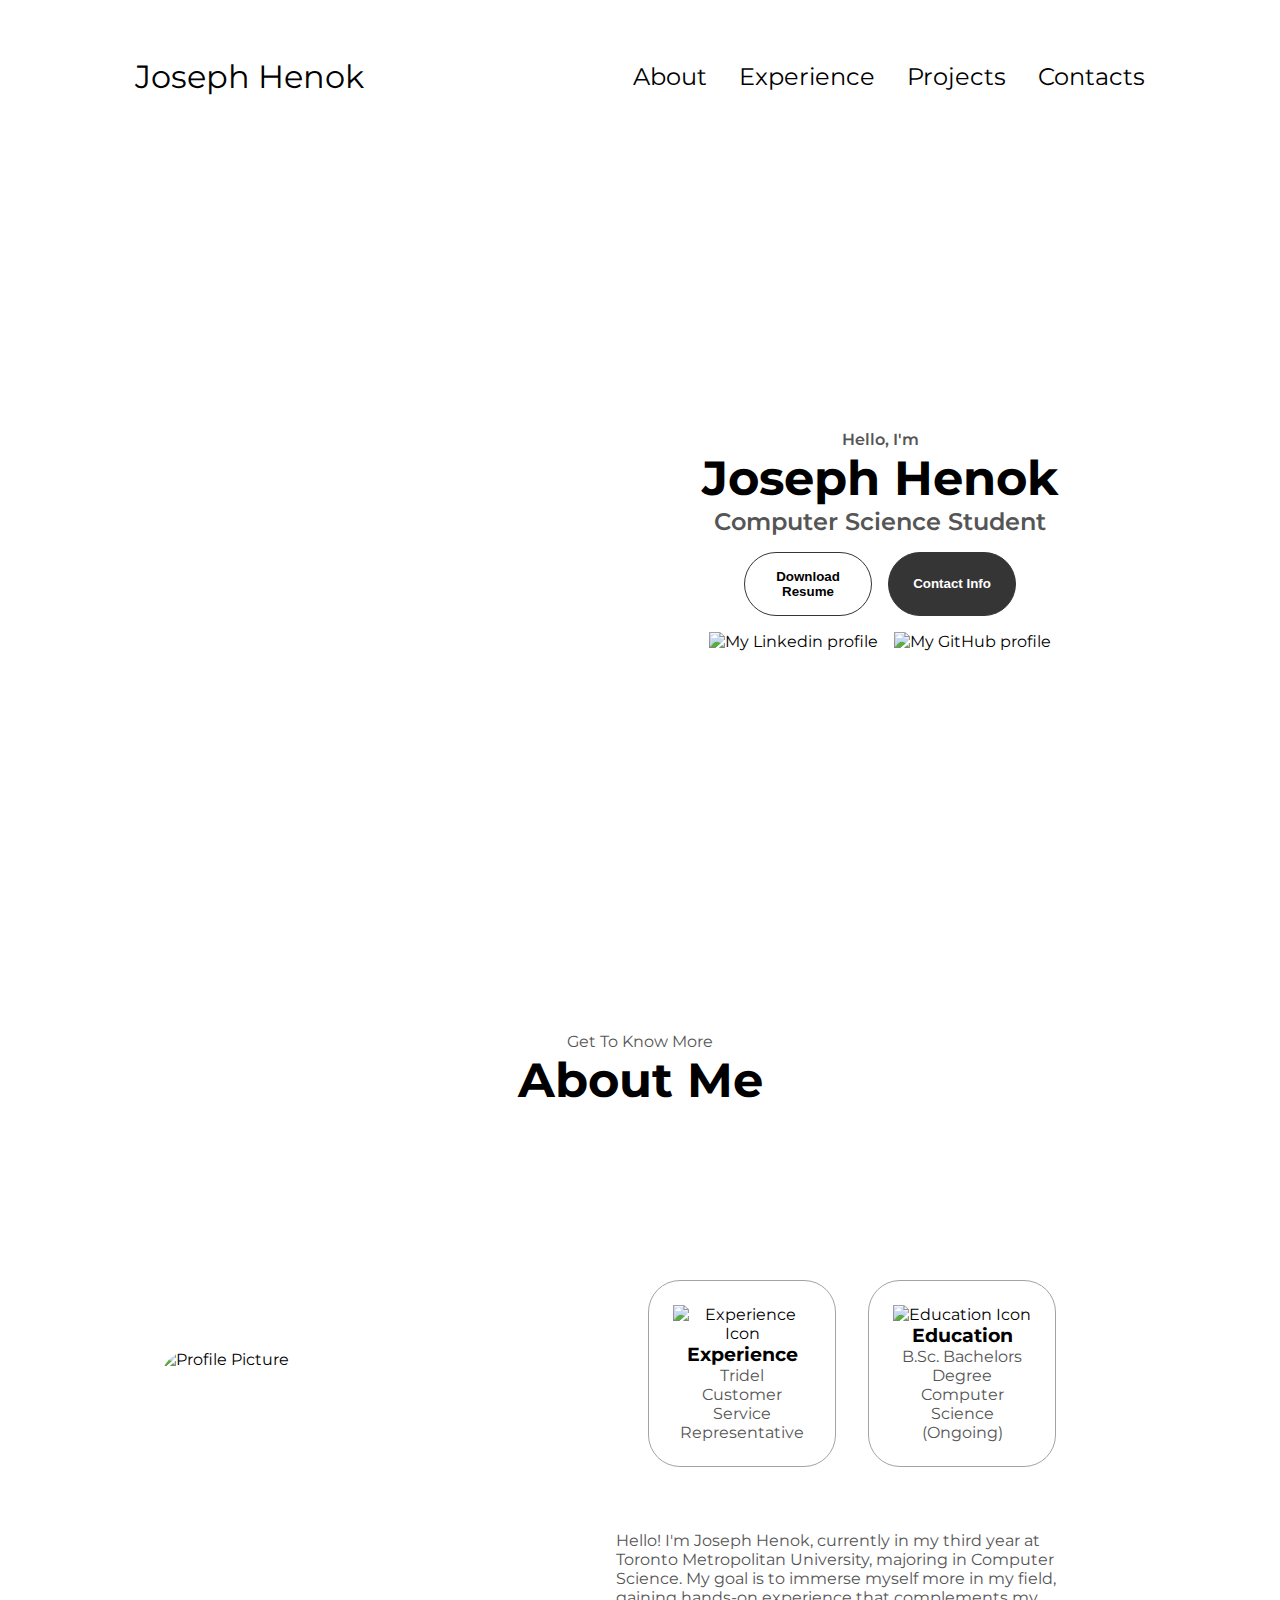
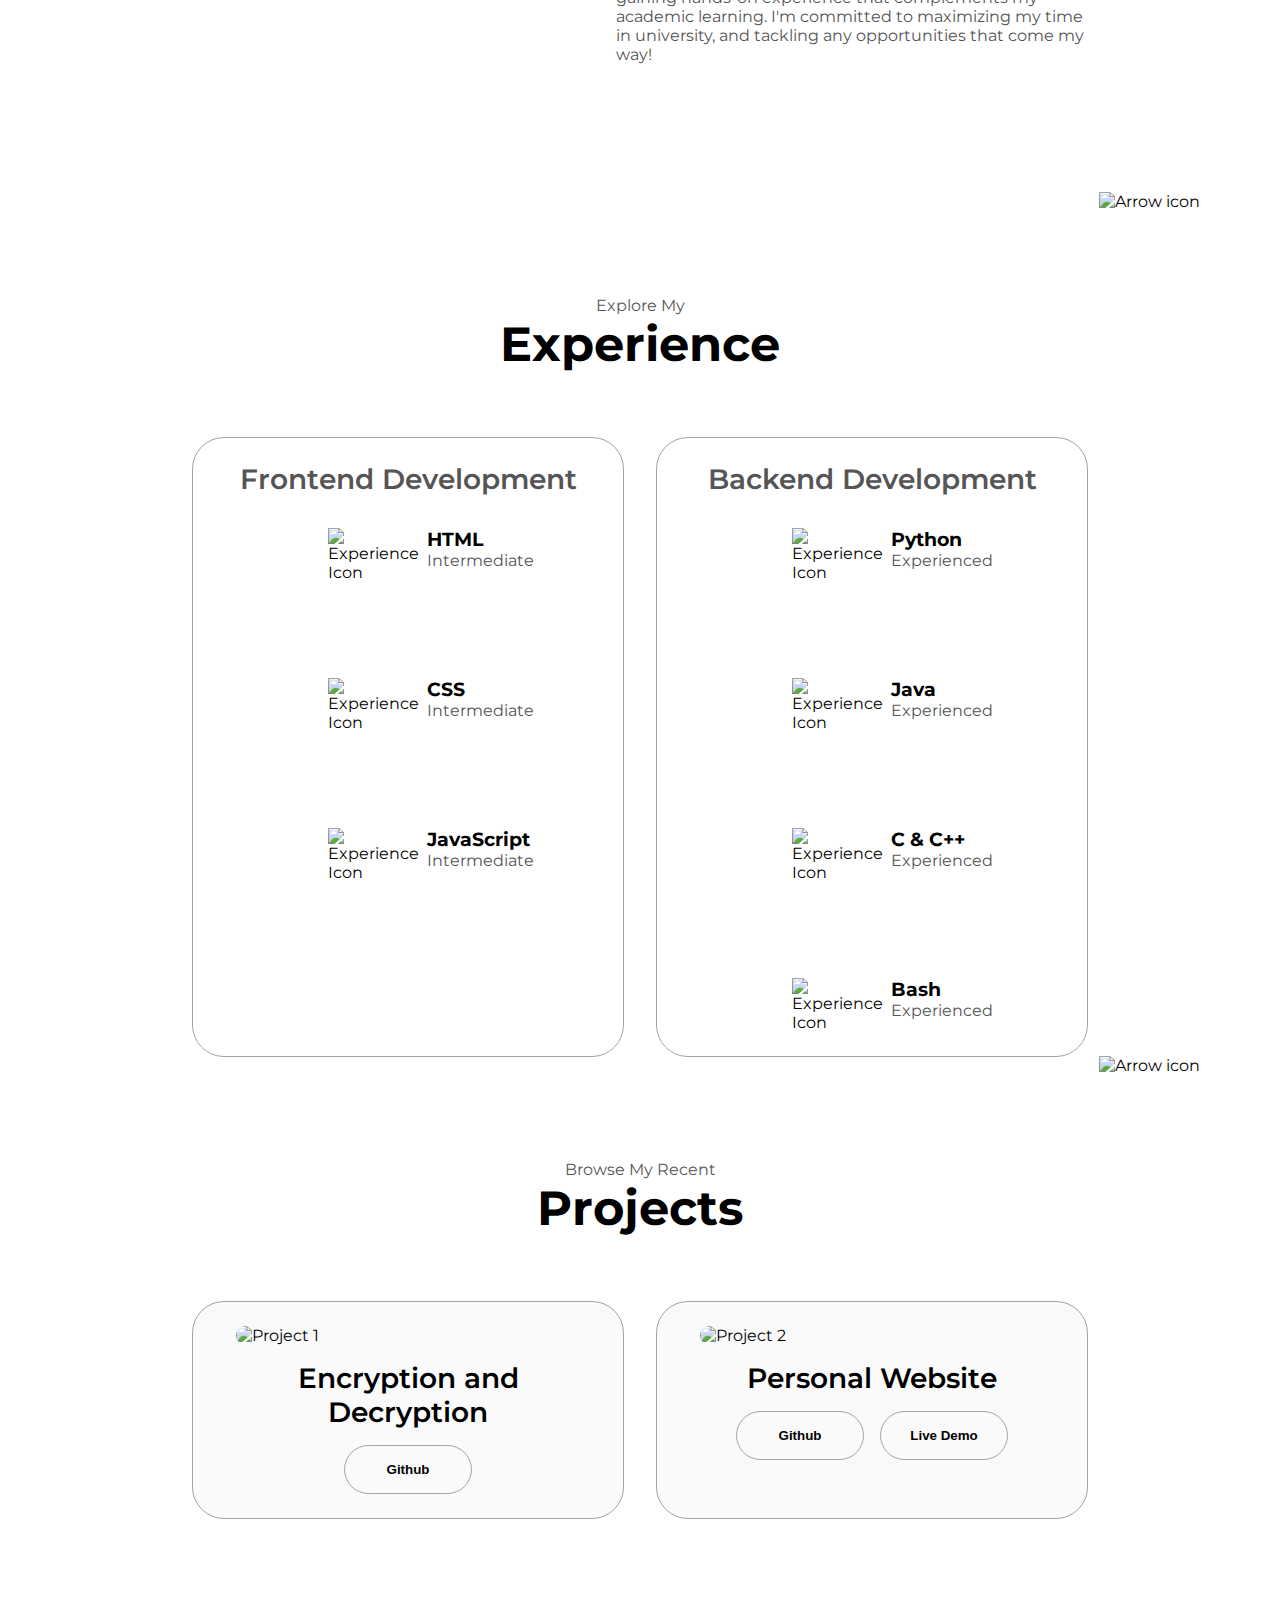
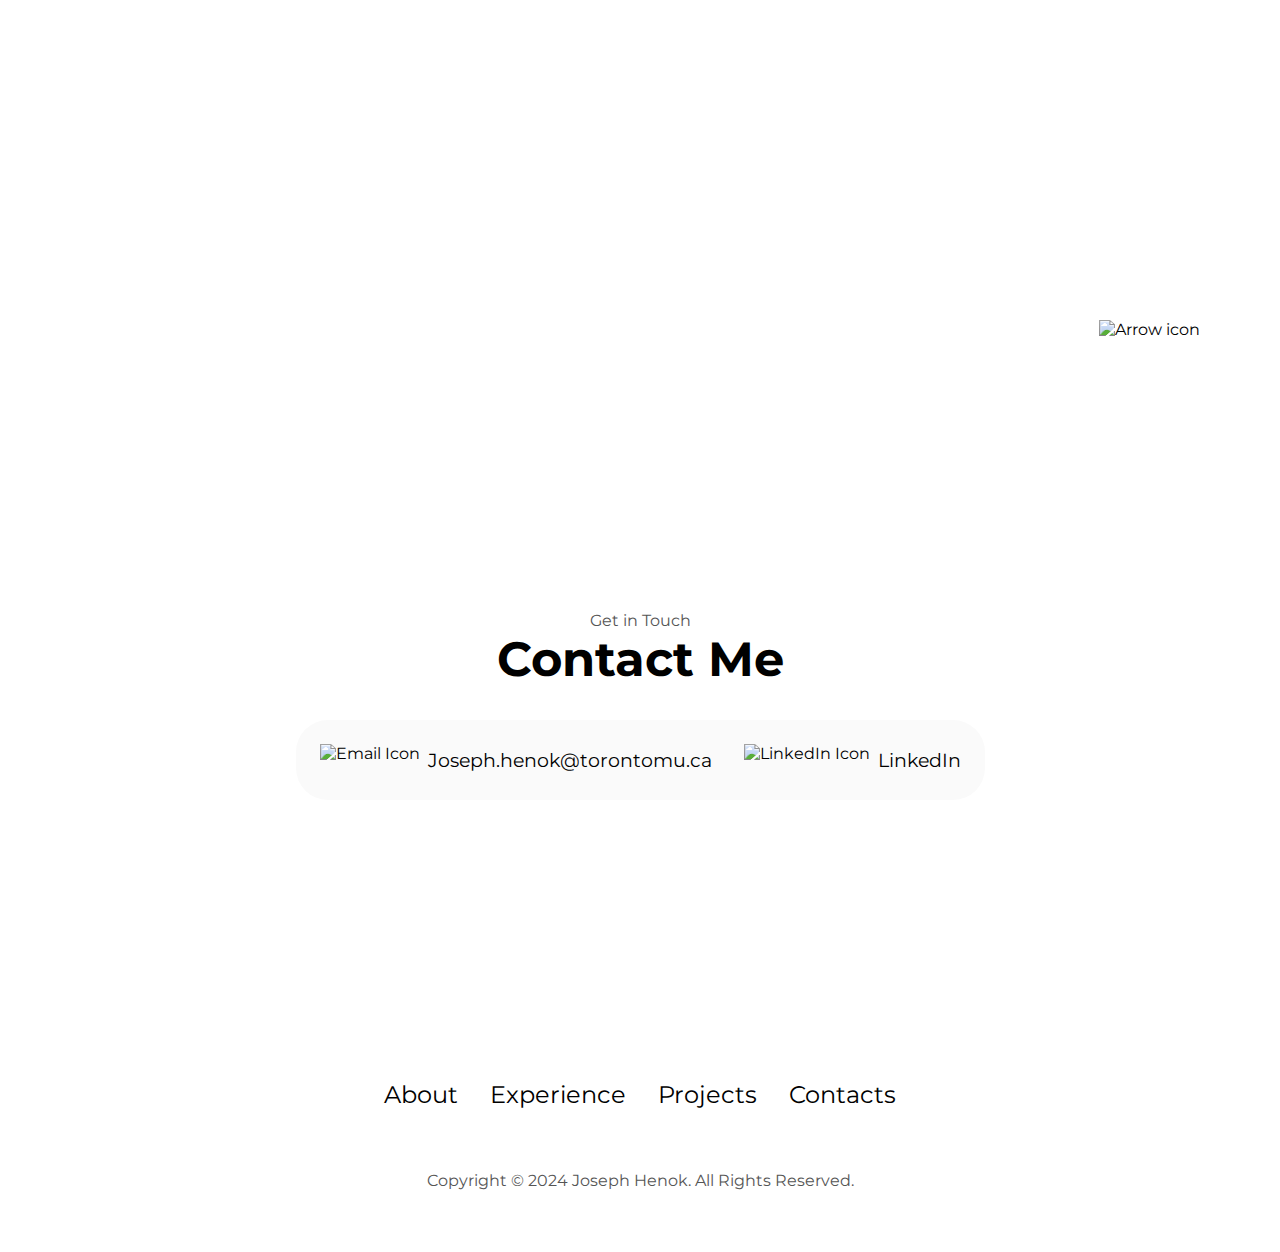
==== commit 5ee43fa5: "update" ====
--- a/index.html
+++ b/index.html
@@ -85,7 +85,7 @@
                     </div>
                     </div>
                     <div class="text-container">
-                        <p>Hello! I'm Joseph Henok, currently in my second year at Toronto Metropolitan University, majoring in Computer Science. 
+                        <p>Hello! I'm Joseph Henok, currently in my third year at Toronto Metropolitan University, majoring in Computer Science. 
                           My goal is to immerse myself more in my field, gaining hands-on experience that complements my academic learning. I'm committed to maximizing my time in university, and tackling any opportunities that come my way!</p>
                     </div>
                 </div>
@@ -187,7 +187,7 @@
               <div class="btn-container">
                 <button
                   class="btn btn-color-2 project-btn"
-                  onclick="location.href='https://github.com/'"
+                  onclick="location.href='https://github.com/Josephhenok/Encrypt-Decrypt'"
                 >
                   Github
                 </button>
